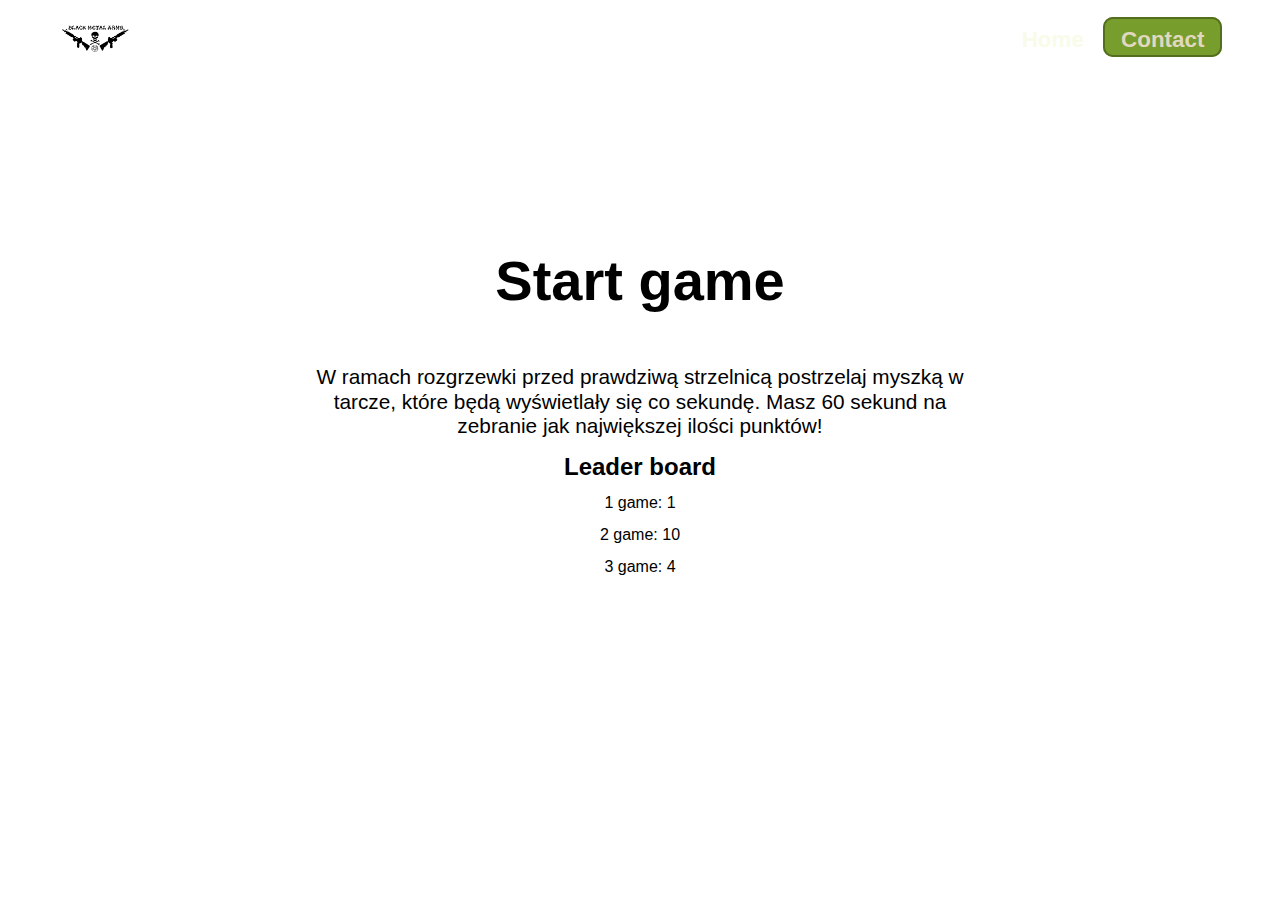
==== game.html @ 3b8827d7 "The game is playable" ====
<!DOCTYPE html>
<html lang="pl">
  <head>
    <meta charset="UTF-8" />
    <meta name="viewport" content="width=device-width, initial-scale=1.0" />
    <title>Game</title>
    <script defer src="./resources/js/game.js" type="module"></script>

    <link rel="stylesheet" href="./resources/sass/style.css" />
    <link rel="stylesheet" href="./resources/sass/game.css" />
  </head>
  <body>
    <header class="header">
      <a href="./index.html" class="logo"
        ><img
          src="./resources/images/header-logo.png"
          alt="Image of logo"
          class="logo-img"
      /></a>
      <nav class="nav">
        <ul class="nav-items">
          <li class="nav-item">
            <a href="./index.html" class="nav-link">Home</a>
          </li>
          <li class="nav-item">
            <a href="#contact" class="nav-link btn">Contact</a>
          </li>
        </ul>
      </nav>
      <button class="btn-mobile-nav">
        <i class="fa-solid fa-bars icon-mobile-nav" name="menu-outline"></i>
        <i class="fa-solid fa-xmark icon-mobile-nav" name="close-outline"></i>
      </button>
    </header>
    <main>
      <div class="curr-score-cont">
        <span class="curr-score"></span>
      </div>
      <div class="container flex-col-center-h-v game-area">
        <h1 class="start-button">Start game</h1>
        <div class="leaderboard flex-col-center-h-v">
          <p class="game-desription">
            W ramach rozgrzewki przed prawdziwą strzelnicą postrzelaj myszką w
            tarcze, które będą wyświetlały się co sekundę. Masz 60 sekund na
            zebranie jak największej ilości punktów!
          </p>
          <h2>Leader board</h2>
          <span class="score">1 game: 1</span>
          <span class="score">2 game: 10</span>
          <span class="score">3 game: 4</span>
        </div>
      </div>
    </main>
  </body>
</html>
---- resources/sass/style.css ----
/* ----------------- BELOW 1344px ----------------- */
@media (max-width: 84rem) {
  .home-title {
    font-size: 3.4rem !important;
  }
  .home-btn {
    font-size: 1.5rem !important;
  }
  .about-me-img {
    align-self: center;
  }
  .img-in-con {
    height: 11rem !important;
  }
  .step-description {
    font-size: 1.3rem !important;
  }
}
/* ----------------- BELOW 1200px ----------------- */
@media (max-width: 75em) {
  html {
    font-size: 56.25%;
  }
  .home-title {
    font-size: 5rem !important;
  }
  .plan-card:nth-child(2):before {
    top: -30px !important;
    left: -20px !important;
  }
}
/* ----------------- BELOW 1040px ----------------- */
@media (max-width: 65rem) {
  html {
    font-size: 50%;
  }
  .btn-mobile-nav {
    display: block !important;
  }
  .nav {
    background-color: rgba(206, 188, 157, 0.6431372549);
    padding: 2rem;
    position: fixed;
    top: 0;
    left: 0;
    opacity: 0;
    pointer-events: none !important;
    height: 100%;
    width: 30rem;
    z-index: 9999;
    transition: all 1s;
    transform: translateX(-10em);
  }
  .nav .nav-items {
    flex-direction: column;
    gap: 4rem;
    font-size: 3rem;
    margin-top: 8rem;
  }
  .nav-open .nav {
    opacity: 1 !important;
    pointer-events: auto !important;
    transform: translateX(0);
  }
  .nav-open .icon-mobile-nav[name=close-outline] {
    transform: translateX(-2rem) rotate(180deg);
    opacity: 1 !important;
  }
  .nav-open .icon-mobile-nav[name=menu-outline] {
    transform: translateX(10rem);
    opacity: 0 !important;
  }
}
/* ----------------- BELOW 850px ----------------- */
@media (max-width: 53em) {
  html {
    font-size: 40%;
  }
  .plan-card:nth-child(2):before {
    top: -25px !important;
    left: -15px !important;
  }
  .form-btn {
    width: 19rem !important;
  }
  input {
    font-size: 1.7rem;
    width: 23rem !important;
    padding: 1.3rem !important;
  }
  #message {
    font-size: 1.7rem !important;
    padding: 1.3rem !important;
  }
}
/* ----------------- BELOW 660px- ----------------- */
@media (max-width: 41.25em) {
  .title-container {
    grid-column: 1/span 2 !important;
    justify-self: center;
  }
  .mobile-col {
    flex-direction: column !important;
    align-items: center;
  }
  .gun-range-content {
    align-self: center !important;
    margin-bottom: 2rem;
  }
}
/* ----------------- BELOW 548px ----------------- */
@media (max-width: 34.25em) {
  .about-me-mobile {
    display: flex !important;
    flex-direction: column !important;
    align-items: center !important;
    gap: 3rem !important;
  }
  .img-container {
    display: grid !important;
    grid-template-columns: 1fr 1fr;
    grid-template-rows: 1fr 1fr;
    align-self: center !important;
  }
  .step-card {
    width: 16rem !important;
  }
  .plan-card {
    height: 100% !important;
  }
  .plan-card:nth-child(2) {
    grid-column-start: 1;
    grid-row-start: 1;
    grid-row-end: span 2;
    height: 70% !important;
    align-self: center;
  }
  .plan-card:nth-child(2) .plan-list {
    align-self: center !important;
  }
  .mobile-plans {
    display: grid !important;
    grid-template-columns: 1fr 1fr;
    grid-template-rows: 1fr 1fr;
  }
  #map {
    width: 100% !important;
  }
}
* {
  margin: 0;
  padding: 0;
  text-decoration: none;
  scroll-behavior: smooth;
  box-sizing: border-box;
}

html {
  font-size: 62.5% px;
  overflow-x: hidden;
}

body {
  line-height: 1;
  font-weight: 400;
  overflow-x: hidden;
  background-image: url("/resources/images/vintage-grunge-paper-background.jpg");
  background-size: cover;
  -o-object-fit: contain;
     object-fit: contain;
  font-family: "Latio", sans-serif;
}

.container {
  padding: 1rem 4.5rem;
  max-width: 120rem;
  margin: 0 auto;
}

.flex-col-center-h-v {
  display: flex;
  flex-direction: column;
  align-items: center;
  justify-content: center;
  gap: 1rem;
}

.flex-row-center-h-v {
  display: flex;
  flex-direction: row;
  align-items: center;
  justify-content: center;
  gap: 1rem;
}

.grid-2-cols-2-rows {
  display: grid;
  grid-template-columns: repeat(2, 1fr);
  grid-template-rows: 1fr 0.5fr;
  gap: 1rem;
}

.grid-3-cols {
  display: grid;
  grid-template-columns: repeat(3, 1fr);
  gap: 1rem;
}

.grid-2-cols {
  display: grid;
  grid-template-columns: 1fr 0.75fr;
  gap: 1rem;
  height: 100%;
}

.grid-center-h {
  justify-items: center;
}

.grid-center-v {
  align-items: center;
}

.btn {
  background-color: #779d2c;
  border: 2px solid #536e1f;
  padding: 0.5rem 1rem 0.2rem 1rem;
  border-radius: 10px;
  color: rgb(224, 216, 191);
}
.btn:hover {
  background-color: #5f7e23;
}

.form-btn {
  width: 10rem;
  padding: 0.5rem;
  align-self: center;
}

.hidden-bottom {
  opacity: 0;
  transform: translateY(2rem);
}

.hidden-left {
  opacity: 0;
  transform: translateX(-1rem);
}

.sticky .header {
  position: fixed;
  top: 0;
  bottom: 0;
  width: 100%;
  background-color: rgba(190, 168, 130, 0.6117647059);
  height: 4rem;
  padding-top: 0;
  padding-bottom: 0;
  z-index: 9999;
}

.sticky .home {
  margin-top: 5rem;
}

.nav-items {
  display: flex;
  flex-direction: row;
  gap: 1.2rem;
  list-style: none;
  font-size: 1.4rem;
}
.nav-items:nth-last-child(n) .btn::after {
  height: 0;
  background-color: red;
}
.nav-items .nav-link {
  color: #f7fce8;
  font-weight: 700;
  position: relative;
}
.nav-items .nav-link:after {
  content: "";
  position: absolute;
  width: 0;
  height: 3px;
  display: block;
  margin-top: 5px;
  right: 0;
  background: black;
  transition: width 0.2s ease;
  -webkit-transition: width 0.2s ease;
}
.nav-items .nav-link:hover::after {
  width: 100%;
  left: 0;
  background: black;
}
.nav-items .nav-link:active {
  color: #475e1a;
}
.nav-items .btn {
  color: rgb(224, 216, 191);
}

.section-title {
  font-size: 3rem;
  color: #730c00;
  border-bottom: 10px solid #730c00;
  padding-bottom: 0.5rem;
  text-align: center;
  margin-bottom: 10rem;
}

section:nth-child(odd) .section-title {
  border-right: 10px solid #730c00;
  padding-right: 0.5rem;
  text-align: right;
}

section:nth-child(even) .section-title {
  border-left: 10px solid #730c00;
  padding-left: 0.5rem;
  text-align: start;
}

.slider {
  position: relative;
  width: 100%;
  max-width: 70rem;
  overflow: hidden;
  border-radius: 20px;
  border: 3px solid #730c00;
}
.slider .slides {
  display: flex;
  transition: transform 0.5s ease-in-out;
}
.slider .slides .slide {
  min-width: 100%;
  display: none;
  transition: transform 0.5s ease-in-out;
}
.slider .slides .slide[data-active] {
  display: block;
}
.slider .slides .slide-img {
  width: 100%;
  display: block;
  height: 35rem;
  -o-object-fit: cover;
     object-fit: cover;
}
.slider .btn-prev,
.slider .btn-next {
  position: absolute;
  top: 50%;
  transform: translateY(-50%);
  background-color: rgba(0, 0, 0, 0.5);
  color: #fff;
  border: none;
  padding: 1rem;
  cursor: pointer;
}
.slider .btn-prev:hover,
.slider .btn-next:hover {
  background-color: rgba(0, 0, 0, 0.8);
}
.slider .btn-prev:active,
.slider .btn-next:active {
  background-color: rgba(0, 0, 0, 0.5);
}
.slider .btn-prev {
  left: 0;
}
.slider .btn-next {
  right: 0;
}

#map {
  margin-bottom: 4rem;
  height: 30rem;
  width: 60%;
  border-radius: 20px;
  border: 2px solid black;
}

.btn-mobile-nav {
  display: none;
  border: none;
  background: none;
}
.btn-mobile-nav .icon-mobile-nav {
  font-size: 3rem;
  cursor: pointer;
  position: relative;
  transition: all 1s;
}
.btn-mobile-nav .icon-mobile-nav[name=close-outline] {
  opacity: 0;
}

.about-me-section {
  padding: 4rem 2rem;
}
.about-me-section .about-me-content {
  align-items: start;
  margin-left: 8rem;
}
.about-me-section .about-me-content .about-title {
  font-size: 5rem;
  color: #730c00;
  font-weight: 700;
  border-bottom: 10px solid #730c00;
  border-left: 10px solid #730c00;
  padding: 0 0.5rem;
}
.about-me-section .about-me-content .short-desc-about {
  font-size: 2.2rem;
  margin-bottom: 1rem;
  color: #a51d0d;
}
.about-me-section .about-me-content .description-about {
  font-size: 1.5rem;
  color: black;
  line-height: 1.2;
  transition: all 1s ease;
}
.about-me-section .about-me-img {
  height: 30rem;
  border-radius: 10px;
  border: 1px solid #730c00;
}
.about-me-section .img-container {
  grid-row: 2;
  grid-column: 1/span 2;
  align-self: flex-start;
}
.about-me-section .img-container .img-in-con {
  height: 13rem;
}

.header {
  display: flex;
  padding: 0 3.6rem;
  align-items: center;
  justify-content: space-between;
  height: 5rem;
  gap: 2.2rem;
}

.logo-img {
  height: 4rem;
}

.home {
  background-image: linear-gradient(to left, rgb(0, 0, 0) 5%, rgba(0, 0, 0, 0)), url("/resources/images/pexels-pixabay-78783.jpg");
  background-repeat: no-repeat;
  background-position: top;
  background-size: cover;
  background-attachment: fixed;
  text-align: center;
  height: 94vh;
  width: 100%;
}
.home .title-container {
  grid-column: 2;
  align-self: center;
  margin-left: 4rem;
}
.home .home-title {
  font-size: 4rem;
  letter-spacing: 0.2rem;
  color: rgb(240, 239, 224);
  text-shadow: 2px 2px 4px rgba(0, 0, 0, 0.5);
  margin-top: 0.2rem;
  margin-bottom: 4rem;
}
.home .home-btn {
  cursor: pointer;
  padding: 0.5rem;
  font-weight: 600;
  font-size: 1.7rem;
}
.home .home-btn:active {
  background-color: #475e1a;
}

.step-card {
  width: 90%;
  box-shadow: 0 2.4rem 4.8rem rgba(0, 0, 0, 0.3);
  background-color: rgba(79, 69, 55, 0.737254902);
  border-radius: 10px;
  padding: 2rem;
  transition: all 0.4s ease, opacity 1s ease;
  position: relative;
}
.step-card .step-icon {
  font-size: 4rem;
  margin-bottom: 1rem;
}
.step-card .step-title {
  font-size: 3rem;
  color: #730c00;
  -webkit-text-decoration: underline solid 5px #730c00;
          text-decoration: underline solid 5px #730c00;
}
.step-card .step-description {
  font-size: 1.5rem;
  line-height: 1.3;
  padding: 2rem;
  max-width: 25rem;
  color: rgb(240, 239, 224);
}
.step-card:hover {
  transform: translateY(-1rem);
  box-shadow: 0 2.4rem 4.8rem rgba(0, 0, 0, 0.2);
}

.plans-section {
  padding: 4rem 2rem;
}
.plans-section .section-title {
  margin-bottom: 10rem;
}
.plans-section .plans-container {
  gap: 0;
}
.plans-section .plans-container .plan-card {
  display: flex;
  flex-direction: column;
  border: 1px solid #730c00;
  padding: 2rem;
  max-width: 30rem;
  text-align: center;
  height: 35rem;
  background-color: #fbe3da;
  border-radius: 8px;
  transition: all 1s ease;
}
.plans-section .plans-container .plan-card:nth-child(2) {
  z-index: 999;
}
.plans-section .plans-container .plan-card:nth-child(2):before {
  display: flex;
  justify-content: center;
  align-items: center;
  content: "Najlepsza cena";
  padding: 0.3rem;
  font-size: 1.2rem;
  color: white;
  text-align: center;
  position: absolute;
  border-radius: 100%;
  transform: rotate(-20deg);
  top: -50px;
  left: -40px;
  width: 6rem;
  height: 6rem;
  background-color: #779d2c;
}
.plans-section .plans-container .plan-card .plan-title {
  font-size: 2.2rem;
  margin-bottom: 1.5rem;
}
.plans-section .plans-container .plan-card .price-span {
  font-size: 1.5rem;
  font-weight: 500;
}
.plans-section .plans-container .plan-card .price {
  font-size: 4rem;
  border-bottom: 2px solid black;
  margin-bottom: 3rem;
}
.plans-section .plans-container .plan-card .plan-list {
  list-style: none;
  margin-top: 1rem;
  font-size: 1.5rem;
  line-height: 2;
  font-weight: 500;
  text-align: start;
}
.plans-section .plans-container .plan-card .plan-list .check {
  font-size: 2rem;
  margin-right: 0.6rem;
  color: #779d2c;
}
.plans-section .plans-container .plan-card .plan-btn {
  width: 75%;
  align-self: center;
  font-size: 1.4rem;
  margin-top: auto;
  margin-bottom: 1rem;
}
.plans-section .plans-container .plan-card:nth-child(2) {
  transform: translateY(-2rem);
  scale: 1.1;
  background-color: #dbd1ce;
}

.gun-range-info-section {
  padding: 4rem 2rem;
}
.gun-range-info-section .section-title {
  margin-bottom: 6rem;
}
.gun-range-info-section .gun-range-content {
  align-self: flex-start;
  margin-top: 2rem;
  margin-left: 1rem;
  transition: all 1s ease;
}
.gun-range-info-section .gun-range-content .section-subtitle {
  font-size: 2.2rem;
  color: #730c00;
  margin-bottom: 2rem;
}
.gun-range-info-section .gun-range-content .gun-range-description {
  width: 40rem;
  text-align: start;
  font-size: 1.5rem;
  line-height: 1.1;
  margin-bottom: 3rem;
  color: black;
  transition: all 1s ease;
}
.gun-range-info-section .gun-range-content .guns-container {
  gap: 1rem;
  display: flex;
}
.gun-range-info-section .gun-range-content .guns-container .weapon-img {
  position: relative;
  width: 10rem;
  transition: background 0.6s ease, opacity 1s ease, transform 1s ease;
  border: 2px solid #730c00;
  border-radius: 20px;
}
.gun-range-info-section .gun-range-content .guns-container .weapon-img:hover {
  background: linear-gradient(rgba(0, 0, 0, 0.2), rgba(115, 12, 0, 0.4117647059));
}

.localization-section {
  padding: 5rem 0;
}
.localization-section .sm-subsection {
  width: 100vw;
  background-image: linear-gradient(rgba(0, 0, 0, 0.4), rgba(0, 0, 0, 0.4)), url(/resources/images/pexels-shonejai-445753-1227511.jpg);
  background-repeat: no-repeat;
  background-size: cover;
  background-position: center;
  display: flex;
  flex-direction: column;
  align-items: center;
  color: rgb(240, 239, 224);
}
.localization-section .sm-subsection .subtitle {
  margin-top: 5rem;
  font-size: 2rem;
  transition: all 1s ease;
}
.localization-section .sm-subsection .sm-container {
  display: flex;
  width: 40rem;
  height: 10rem;
  align-items: center;
  justify-content: space-around;
  transition: all 1s ease;
}
.localization-section .sm-subsection .sm-container .sm-icon {
  width: 4rem;
  font-size: 3rem;
  transition: font-size 0.3s ease, transform 2s ease, opacity 2s ease;
  color: rgb(240, 239, 224);
}
.localization-section .sm-subsection .sm-container .sm-icon:hover {
  font-size: 3.5rem;
}

.contact-form {
  display: flex;
  background-color: rgba(255, 255, 255, 0.15);
  -webkit-backdrop-filter: blur(5px);
          backdrop-filter: blur(5px);
  padding: 3rem;
  flex-direction: column;
  border-radius: 15px;
  align-items: center;
  font-size: 1.2rem;
  transition: all 1s ease;
}
.contact-form input {
  border: 1px solid black;
  margin-bottom: 1rem;
  margin-top: 0.3rem;
  padding: 0.2rem;
  border-radius: 5px;
  width: 20rem;
  height: 2rem;
}
.contact-form .message {
  display: flex;
  flex-direction: column;
}
.contact-form .message #message {
  resize: none;
  width: 30rem;
  height: 10rem;
  margin-bottom: 2rem;
  margin-top: 0.3rem;
  padding: 0.5rem;
  border-radius: 10px;
}

.footer-section {
  padding-top: 7rem;
}
.footer-section .footer-con {
  background-color: rgba(0, 0, 0, 0.1);
  height: 6rem;
  align-items: center;
}
.footer-section .copyright-text {
  border-right: 1px solid black;
  padding-right: 0.6rem;
}
.footer-section .developer {
  border-right: 1px solid black;
  padding-right: 0.6rem;
}
.footer-section .sm-footer-icon {
  margin-right: 0.6rem;
  color: black;
  font-size: 1.5rem;
}
.footer-section .contact-dev {
  margin-right: 1rem;
}/*# sourceMappingURL=style.css.map */
---- resources/sass/game.css ----
.game-area {
  margin-top: 4rem;
  margin-bottom: 4rem;
  height: 60vh;
  position: relative;
}
.game-area .start-button {
  font-size: 3.5rem;
  margin-bottom: 2rem;
  height: 4rem;
  cursor: pointer;
}
.game-area .start-button:hover {
  border-bottom: solid 2px black;
}
.game-area .game-desription {
  font-size: 1.3rem;
  line-height: 1.2;
  width: 60%;
  text-align: center;
}
.game-area .target {
  width: 3rem;
  -webkit-user-select: none;
     -moz-user-select: none;
          user-select: none;
}

.curr-score-cont {
  display: block;
  font-size: 2rem;
  text-align: center;
}

.timer {
  margin-top: 1rem;
  display: block;
}/*# sourceMappingURL=game.css.map */
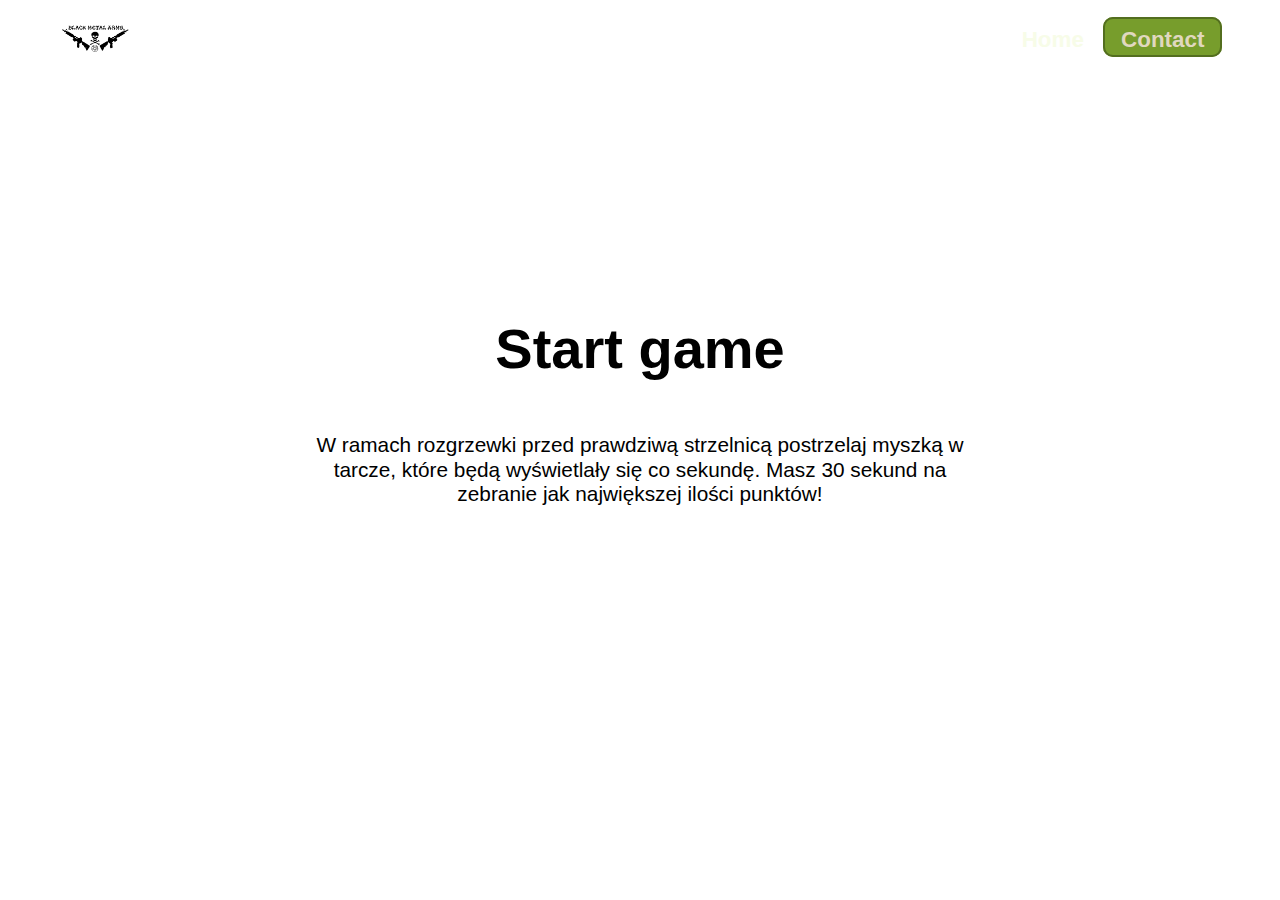
==== commit 013672ec: "Fixed mobile nav and implemented leader board" ====
--- a/game.html
+++ b/game.html
@@ -8,6 +8,13 @@
 
     <link rel="stylesheet" href="./resources/sass/style.css" />
     <link rel="stylesheet" href="./resources/sass/game.css" />
+    <link
+      rel="stylesheet"
+      href="https://cdnjs.cloudflare.com/ajax/libs/font-awesome/6.5.2/css/all.min.css"
+      integrity="sha512-SnH5WK+bZxgPHs44uWIX+LLJAJ9/2PkPKZ5QiAj6Ta86w+fsb2TkcmfRyVX3pBnMFcV7oQPJkl9QevSCWr3W6A=="
+      crossorigin="anonymous"
+      referrerpolicy="no-referrer"
+    />
   </head>
   <body>
     <header class="header">
@@ -23,7 +30,7 @@
             <a href="./index.html" class="nav-link">Home</a>
           </li>
           <li class="nav-item">
-            <a href="#contact" class="nav-link btn">Contact</a>
+            <a href="/index.html#contact" class="nav-link btn">Contact</a>
           </li>
         </ul>
       </nav>
@@ -41,13 +48,9 @@
         <div class="leaderboard flex-col-center-h-v">
           <p class="game-desription">
             W ramach rozgrzewki przed prawdziwą strzelnicą postrzelaj myszką w
-            tarcze, które będą wyświetlały się co sekundę. Masz 60 sekund na
+            tarcze, które będą wyświetlały się co sekundę. Masz 30 sekund na
             zebranie jak największej ilości punktów!
           </p>
-          <h2>Leader board</h2>
-          <span class="score">1 game: 1</span>
-          <span class="score">2 game: 10</span>
-          <span class="score">3 game: 4</span>
         </div>
       </div>
     </main>
--- a/resources/sass/game.css
+++ b/resources/sass/game.css
@@ -35,4 +35,11 @@
 .timer {
   margin-top: 1rem;
   display: block;
+}
+
+.leader-board {
+  display: flex;
+  flex-direction: column;
+  gap: 1rem;
+  font-size: 1.2rem;
 }/*# sourceMappingURL=game.css.map */